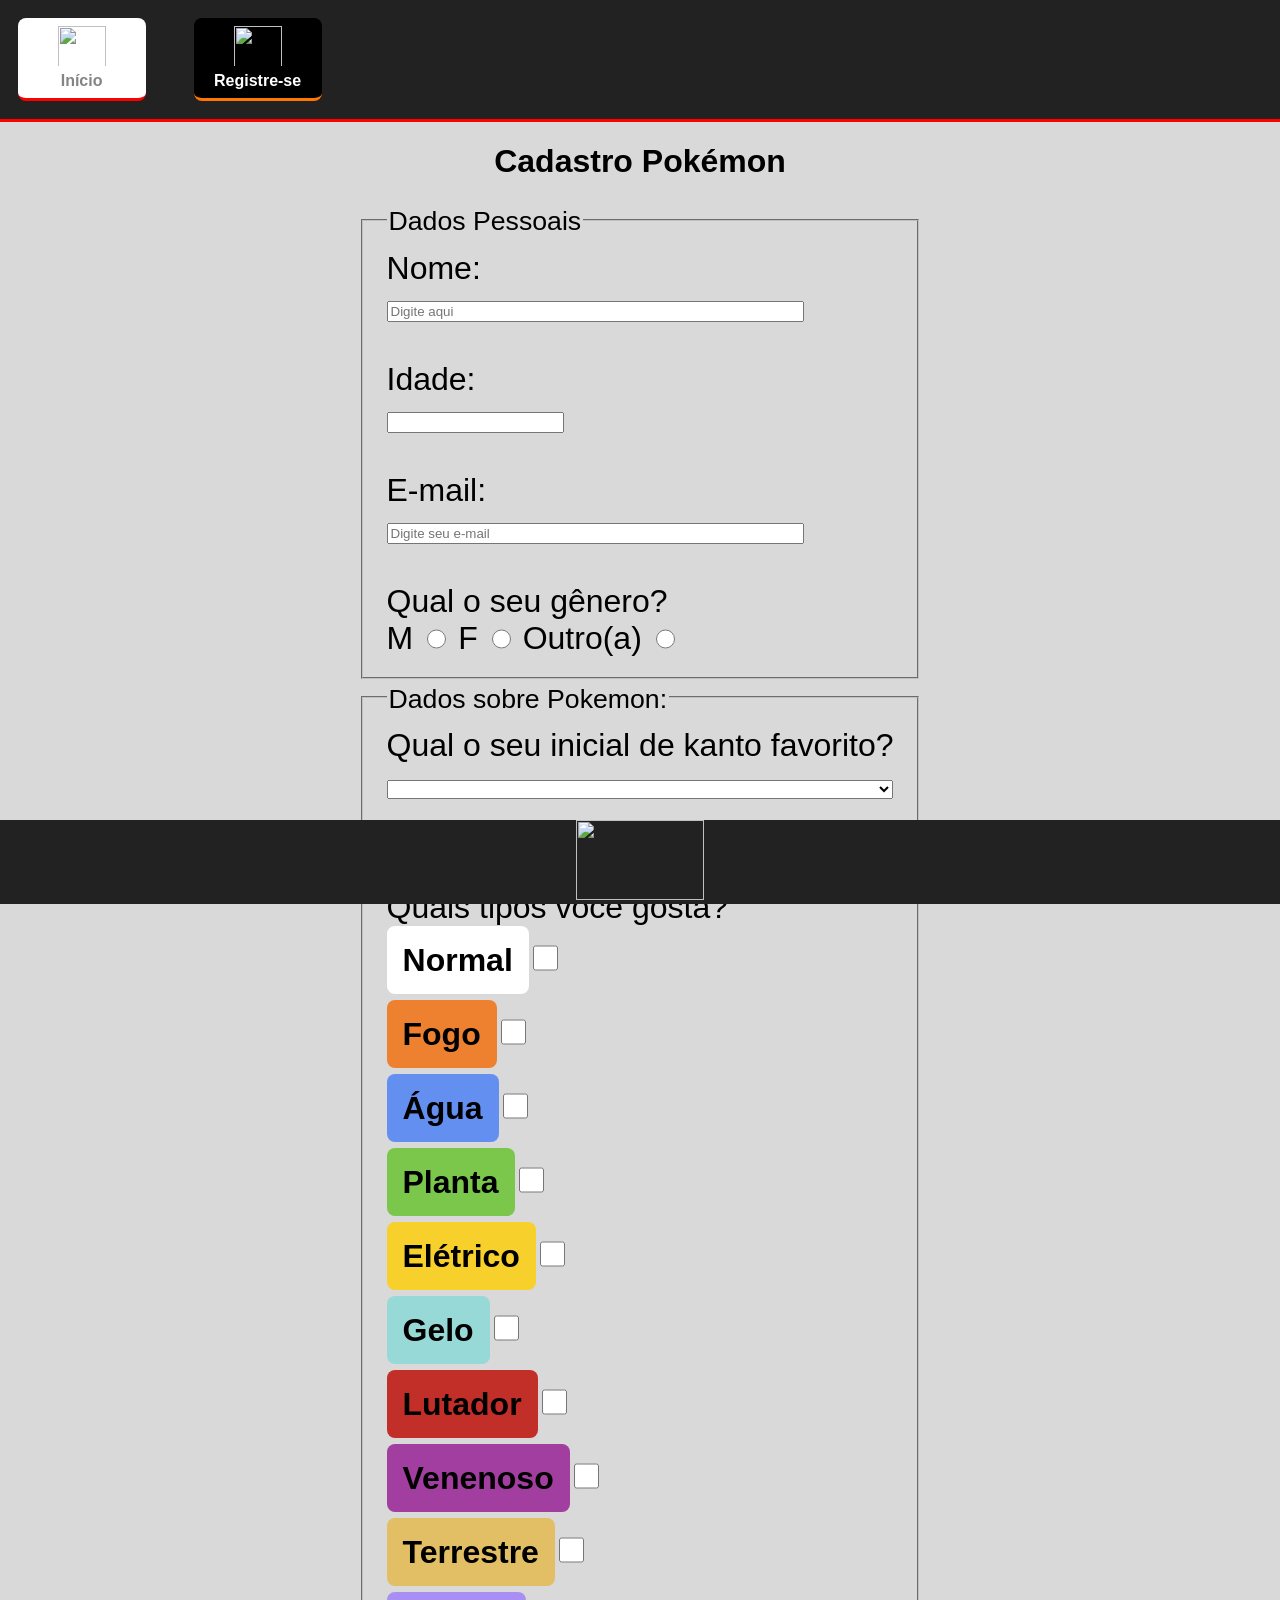
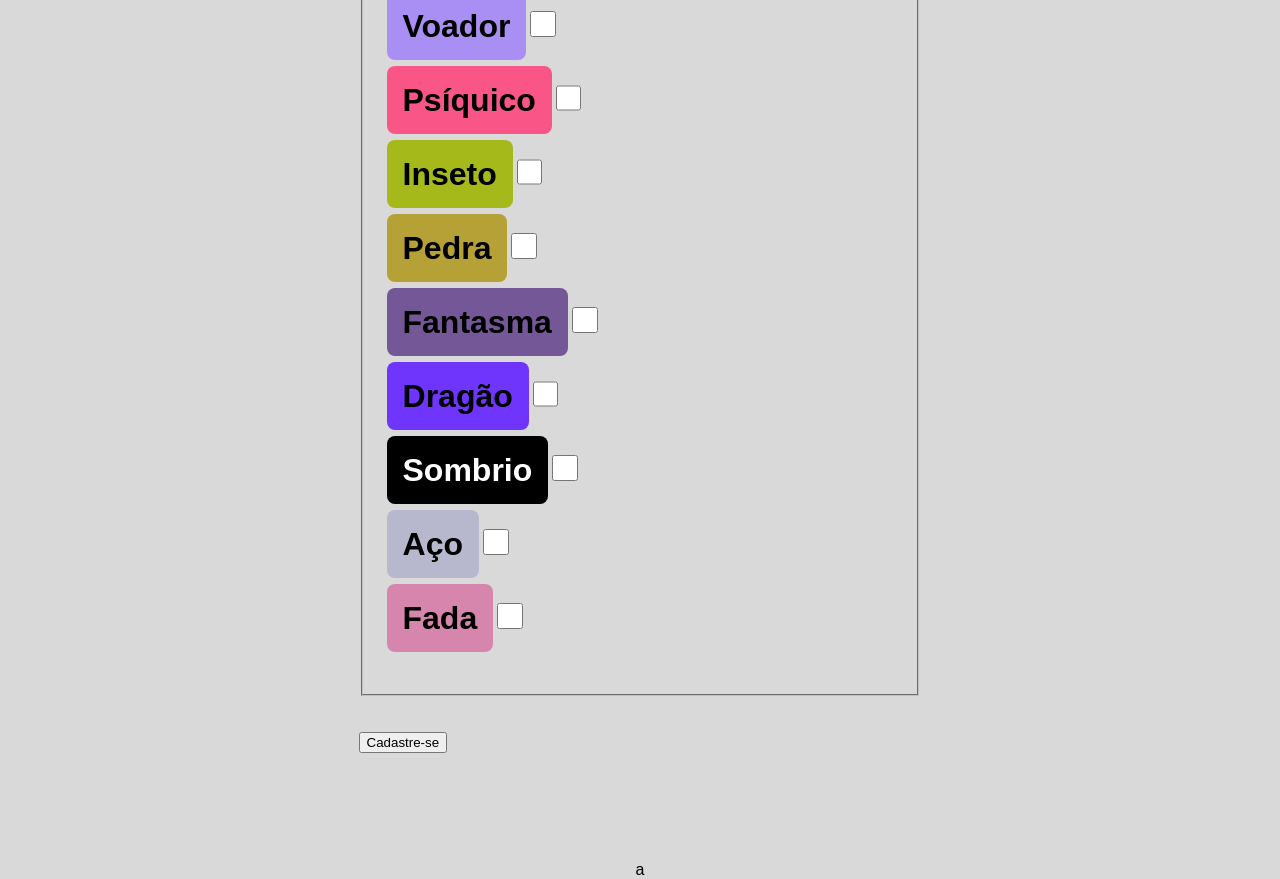
==== formulario.html @ 8a018262 "Add files via upload" ====
<!DOCTYPE html>
<html>
<head>
	<meta charset="utf-8">
	<meta name="viewport" content="width=device-width, initial-scale=1">
	<title>Formulário Pokémon</title>
	<link rel="icon" type="image/jpg" href="Imagens/favicon.ico">
	<link rel="stylesheet" type="text/css" href="css.css">
</head>
<body>
	<div class="caixatexto" id="comeco">
		<a href="index.html" class="vermelho">
			<img src="Imagens/favicon.ico">
			Início
		</a>
		<a href="formulario.html" rel="noreferrer noopener" class="laranja selecionado">
			<img src="Imagens/fotologin.png">
			Registre-se
		</a>
	</div>
	<main class="principal">
	<h1>Cadastro Pokémon</h1>
	<form>
		<fieldset class="form">
			<legend><small>Dados Pessoais</small></legend>
			Nome:<br>
			<input class="input" type="text" name="nome" id="nome" placeholder="Digite aqui" size="50" required>
			<br><br>
			Idade:<br>
			<input class="input" type="number" name="idade" id="idade"><br><br>
			E-mail:<br>
			<input class="input" type="e-mail" name="email" id="email" placeholder="Digite seu e-mail" size="50"><br><br>
			Qual o seu gênero?<br>
			M <input id="sexo" name="sexo" type="radio" style="height: 1.2rem; width: 1.2rem;">
			F <input id="sexo" name="sexo" type="radio" style="height: 1.2rem; width: 1.2rem;">
			Outro(a) <input id="sexo" name="sexo" type="radio" style="height: 1.2rem; width: 1.2rem;">
		</fieldset>
		<fieldset class="form dois">
			<legend><small>Dados sobre Pokemon:</small></legend>
			Qual o seu inicial de kanto favorito?<br>
			<select class="input">
				<option></option>
				<option>Bulbasaur</option>
				<option>Ivysaur</option>
				<option>Venusaur</option>
				<option>Charmander</option>
				<option>Charmeleon</option>
				<option>Charizard</option>
				<option>Squirtle</option>
				<option>Wartortle</option>
				<option>Blastoise</option>
			</select><br><br>
			Quais tipos você gosta?<br>
			<div class="list">
			<span class="tipo normal">Normal</span><input type="checkbox" name="normal" id="tipo" style="height: 1.6rem; width: 1.6rem;"><br><br>
			<span class="tipo fogo">Fogo</span><input type="checkbox" name="fogo" id="tipo" style="height: 1.6rem; width: 1.6rem;"><br><br>
			<span class="tipo agua">Água</span><input type="checkbox" name="agua" id="tipo" style="height: 1.6rem; width: 1.6rem;"><br><br>
			<span class="tipo planta">Planta</span><input type="checkbox" name="planta" id="tipo" style="height: 1.6rem; width: 1.6rem;"><br><br>
			<span class="tipo eletrico">Elétrico</span><input type="checkbox" name="eletrico" id="tipo" style="height: 1.6rem; width: 1.6rem;"><br><br>
			<span class="tipo gelo">Gelo</span><input type="checkbox" name="gelo" id="tipo" style="height: 1.6rem; width: 1.6rem;"><br><br>
			<span class="tipo lutador">Lutador</span><input type="checkbox" name="lutador" id="tipo" style="height: 1.6rem; width: 1.6rem;"><br><br>
			<span class="tipo venenoso">Venenoso</span><input type="checkbox" name="venenoso" id="tipo" style="height: 1.6rem; width: 1.6rem;"><br><br>
			<span class="tipo terrestre">Terrestre</span><input type="checkbox" name="terrestre" id="tipo" style="height: 1.6rem; width: 1.6rem;"><br><br>
			<span class="tipo voador">Voador</span><input type="checkbox" name="voador" id="tipo" style="height: 1.6rem; width: 1.6rem;"><br><br>
			<span class="tipo psiquico">Psíquico</span><input type="checkbox" name="psiquico" id="tipo" style="height: 1.6rem; width: 1.6rem;"><br><br>
			<span class="tipo inseto">Inseto</span><input type="checkbox" name="inseto" id="tipo" style="height: 1.6rem; width: 1.6rem;"><br><br>
			<span class="tipo pedra">Pedra</span><input type="checkbox" name="pedra" id="tipo" style="height: 1.6rem; width: 1.6rem;"><br><br>
			<span class="tipo fantasma">Fantasma</span><input type="checkbox" name="fantasma" id="tipo" style="height: 1.6rem; width: 1.6rem;"><br><br>
			<span class="tipo dragao">Dragão</span><input type="checkbox" name="dragao" id="tipo" style="height: 1.6rem; width: 1.6rem;"><br><br>
			<span class="tipo sombrio">Sombrio</span><input type="checkbox" name="sobrio" id="tipo" style="height: 1.6rem; width: 1.6rem;"><br><br>
			<span class="tipo aco">Aço</span><input type="checkbox" name="aco" id="tipo" style="height: 1.6rem; width: 1.6rem;"><br><br>
			<span class="tipo fada">Fada</span><input type="checkbox" name="fada" id="tipo" style="height: 1.6rem; width: 1.6rem;"><br><br>
			</div>
		</fieldset>
		<br><br>
		<input type="submit" id="cadastrar" value="Cadastre-se" height=" 100px" width="500px">
	</form>

	<br><br><br><br><br><br>a
	<footer><a href="#comeco"><img src="Imagens/logopokemon.png" class="imagem"></a></footer>
	</main>
</body>
</html>
---- css.css ----
body{
	margin: 0;
	font-family: Arial;
	background-color: rgba(0, 0, 0, 0.15);
}

.principal{
	display: flex;
	flex-direction: column;
	align-items: center;
}

.caixatexto{
	display: flex;
	align-items: flex-start;
	width: 100%;
	background-color: #222;
	padding: 1.1rem;
	box-sizing: border-box;
	border-bottom: 3px solid #f00;
	gap: 3rem;
}

.caixatexto a {
	font-weight: bold;
	display: inline-flex;
	flex-direction: column;
	align-items: center;
	border-radius: 0.5rem;
	color: #868383;
	background-color: #fff;
	gap: 0.4rem;
	text-decoration: none;
	padding: 0.5rem 1rem;
	width: 6rem;
	transition: background-color 0.2s, transform 0.2s;
}

.caixatexto img {
	width: 3rem;
	height: 3rem;
}

.vermelho{
	border-bottom: 3px solid #f00;
}

.vermelho.selecionado{
	color: #FFFFFF;
	background-color: #000000;
}

.vermelho:hover {
	background-color: #f00;
	transform: translateY(-0.2rem);
}

.laranja{
	border-bottom: 3px solid #f70;
}

.laranja.selecionado{
	color: #FFFFFF;
	background-color: #000000;
}

.laranja:hover {
	background-color: #f70;
	transform: translateY(-0.2rem);
}

.caixatexto a:hover {
	color: #302e2e
}

.caixatexto img {
	max-height: 2.5rem;
	max-width: 100%;
	display: block;
}

.caixatexto span {
	font-size: 1rem;
}

.tipo{
	border-radius: 0.5rem;
	color: #000;
	font-weight: bold;
	padding: 1rem;
}

.planta{
	background-color: #7AC74C;
}

.venenoso{
	background-color: #A33EA1;
}

.fogo{
	background-color: #EE8130;
}

.voador{
	background-color: #A98FF3;
}

.agua{
	background-color: #6390F0;
}

.lutador{
	background-color: #C22E28;
}

.gelo{
	background-color: #96D9D6;
}

.fada{
	background-color: #D685AD;
}

.dragao{
	background-color: #6F35FC;
}

.terrestre{
	background-color: #E2BF65;
}

.inseto{
	background-color: #A6B91A;
}

.fantasma{
	background-color: #735797;
}

.pedra{
	background-color: #B6A136;
}

.sombrio{
	background-color: #000;
	color: #fff;
}

.aco{
	background-color: #B7B7CE;
}

.psiquico{
	background-color: #F95587;
}

.normal{
	background-color: #fff;
}

.eletrico{
	background-color: #F7D02C;
}


.tabela{
	border-radius: 1rem;
	text-align: center;
	font-size: 25px;
}

.tabela img{
	height: 200px;
	width: 200px;
}

.tabela td{
	background-color: #888;
}

.tabela th{
	background-color: #888;
}
.imagem{
	height: 5rem;
	width: 8rem;
}

.form{
	font-size: 2rem;
}

.list{
}

.form.dois{
	font-size: 2rem;
	display: flex;
	flex-direction: column;
	gap: 1rem;
}

.input{
	font-size: 1.2  rem;
}

footer{
	display: flex;
	flex-direction: column;
	align-items: center;
	position: fixed;
	top: calc(100vh - 5rem);
	left: 0;
	width: 100%;
	background-color: #222;
}
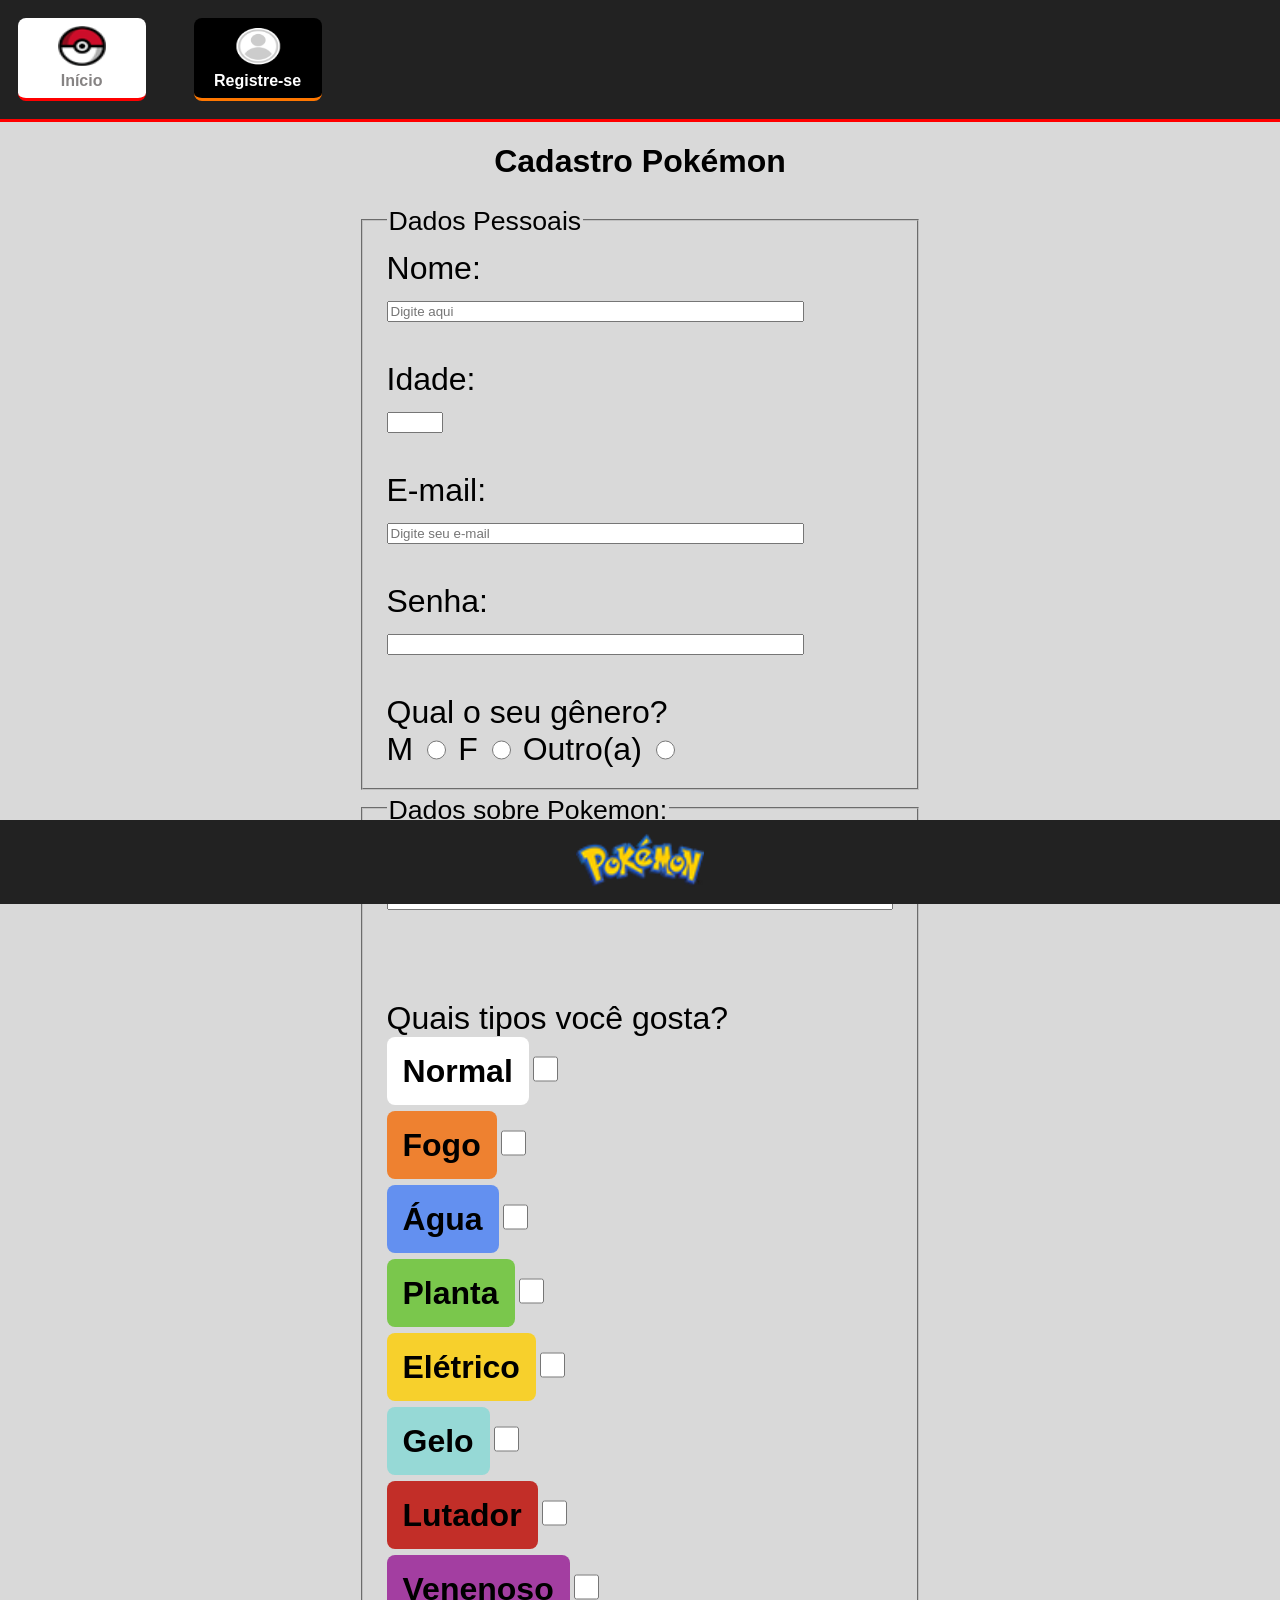
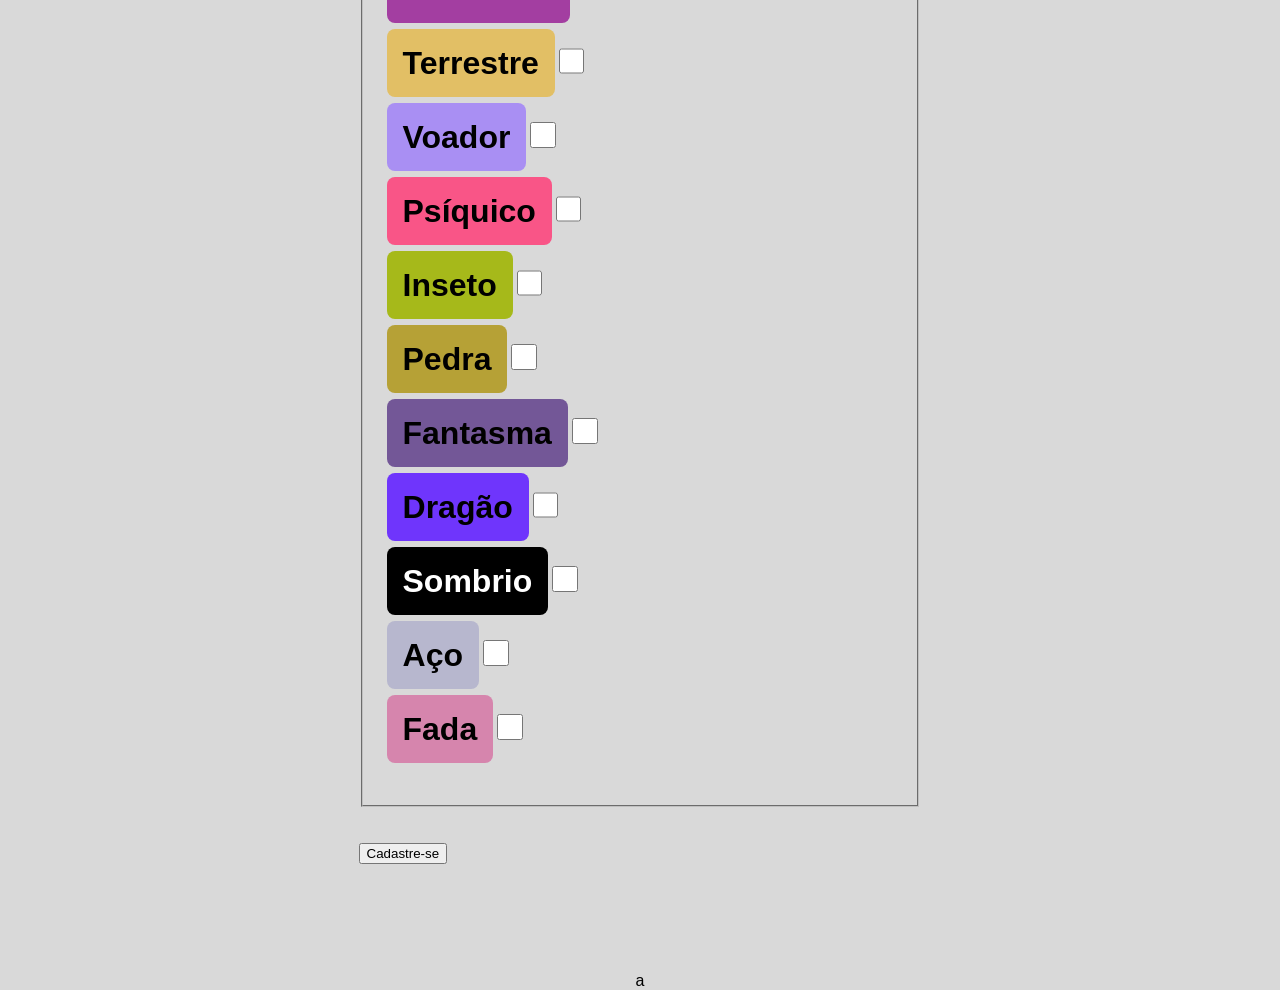
==== commit a7e846ff: "Update formulario.html" ====
--- a/formulario.html
+++ b/formulario.html
@@ -27,9 +27,11 @@
 			<input class="input" type="text" name="nome" id="nome" placeholder="Digite aqui" size="50" required>
 			<br><br>
 			Idade:<br>
-			<input class="input" type="number" name="idade" id="idade"><br><br>
+			<input class="input" type="number" name="idade" id="idade" min="1" max="120"><br><br>
 			E-mail:<br>
 			<input class="input" type="e-mail" name="email" id="email" placeholder="Digite seu e-mail" size="50"><br><br>
+			Senha:<br>
+			<input class="input" type="password" name="senha" id="senha" minlength="10" maxlength="100" size="50"><br><br>
 			Qual o seu gênero?<br>
 			M <input id="sexo" name="sexo" type="radio" style="height: 1.2rem; width: 1.2rem;">
 			F <input id="sexo" name="sexo" type="radio" style="height: 1.2rem; width: 1.2rem;">
@@ -80,4 +82,4 @@
 	<footer><a href="#comeco"><img src="Imagens/logopokemon.png" class="imagem"></a></footer>
 	</main>
 </body>
-</html>+</html>
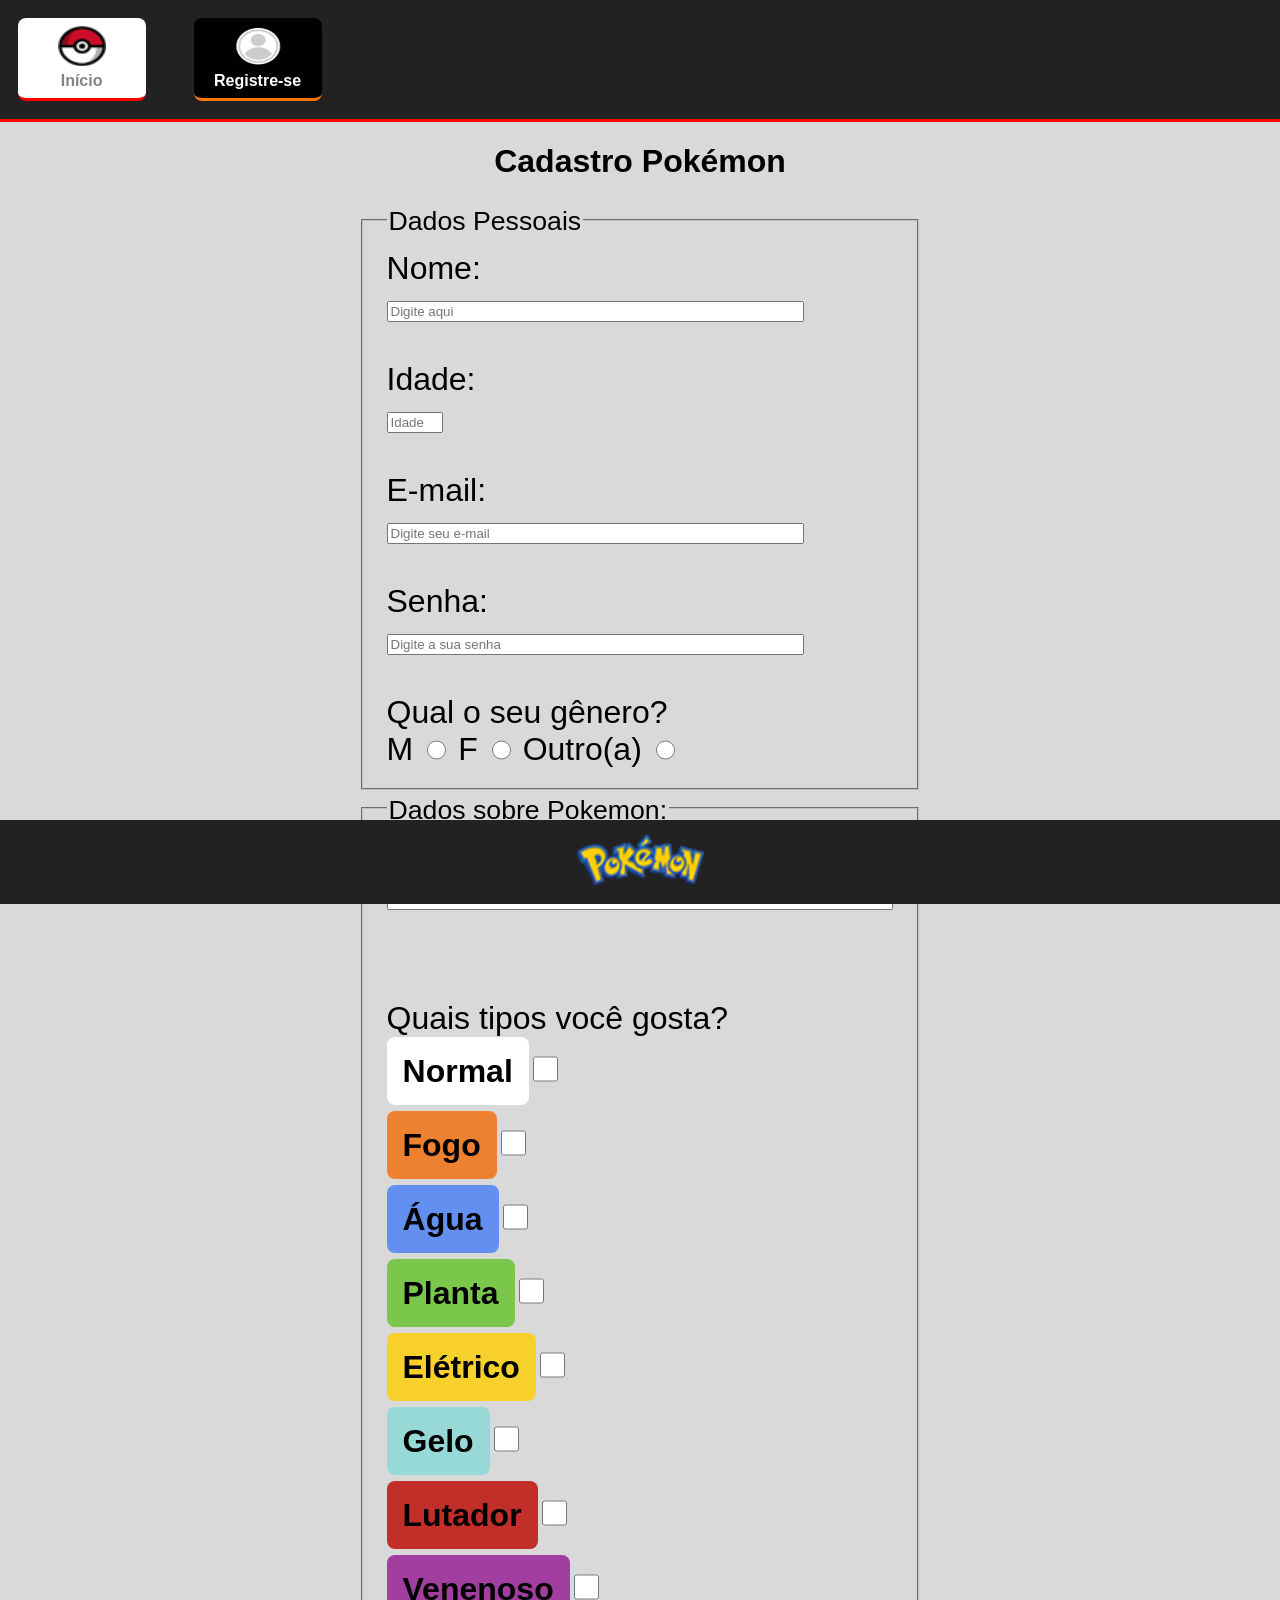
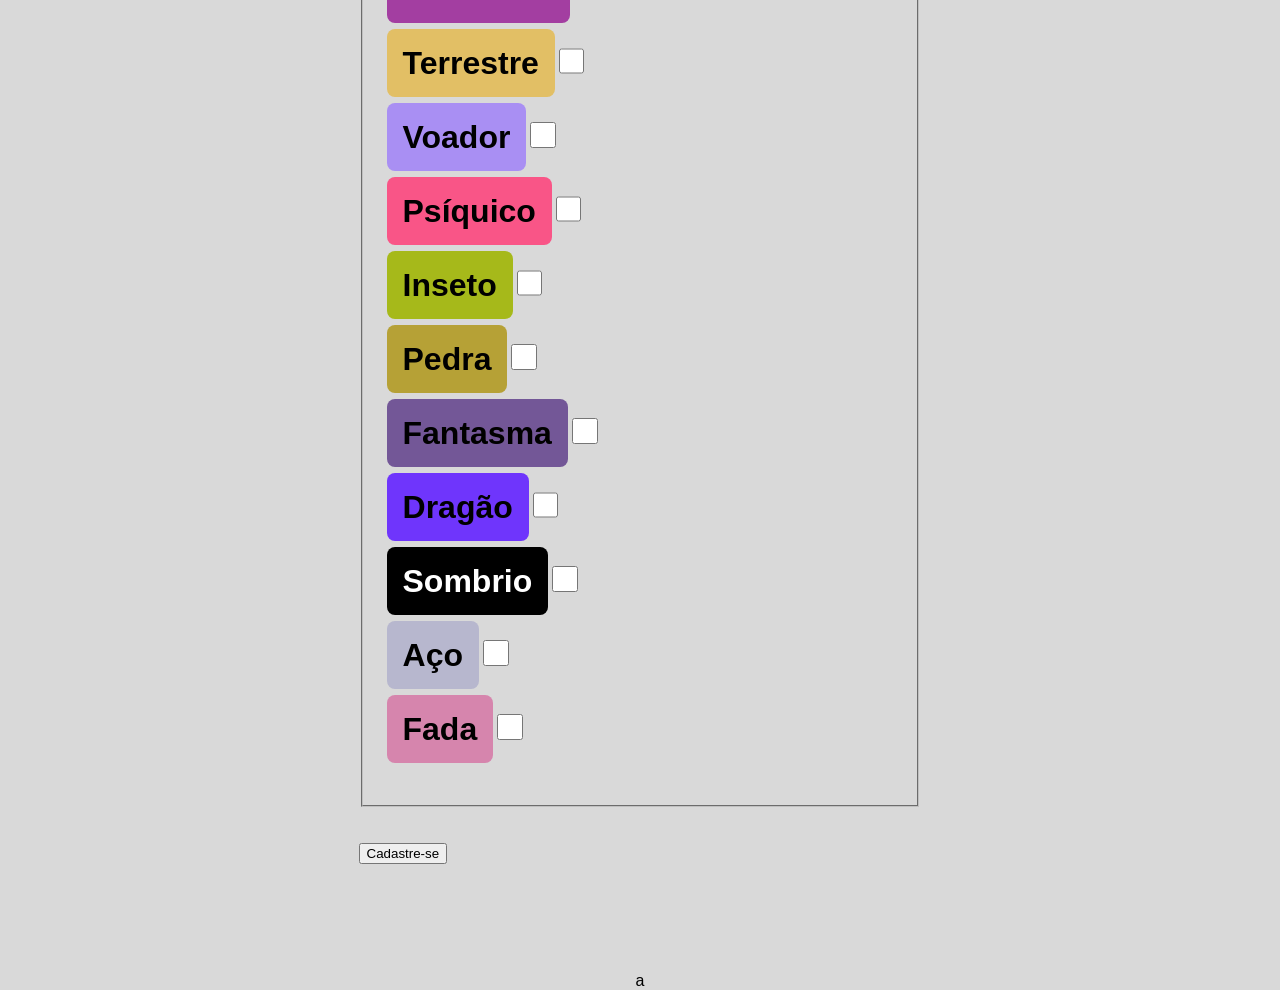
==== commit 2fb40f4a: "Update formulario.html" ====
--- a/formulario.html
+++ b/formulario.html
@@ -27,13 +27,13 @@
 			<input class="input" type="text" name="nome" id="nome" placeholder="Digite aqui" size="50" required>
 			<br><br>
 			Idade:<br>
-			<input class="input" type="number" name="idade" id="idade" min="1" max="120"><br><br>
+			<input class="input" type="number" name="idade" id="idade" min="1" max="120" placeholder="Idade" required><br><br>
 			E-mail:<br>
-			<input class="input" type="e-mail" name="email" id="email" placeholder="Digite seu e-mail" size="50"><br><br>
+			<input class="input" type="e-mail" name="email" id="email" placeholder="Digite seu e-mail" size="50" required><br><br>
 			Senha:<br>
-			<input class="input" type="password" name="senha" id="senha" minlength="10" maxlength="100" size="50"><br><br>
+			<input class="input" type="password" name="senha" id="senha" minlength="10" maxlength="100" size="50" placeholder="Digite a sua senha" required><br><br>
 			Qual o seu gênero?<br>
-			M <input id="sexo" name="sexo" type="radio" style="height: 1.2rem; width: 1.2rem;">
+			M <input id="sexo" name="sexo" type="radio" style="height: 1.2rem; width: 1.2rem;" selected>
 			F <input id="sexo" name="sexo" type="radio" style="height: 1.2rem; width: 1.2rem;">
 			Outro(a) <input id="sexo" name="sexo" type="radio" style="height: 1.2rem; width: 1.2rem;">
 		</fieldset>
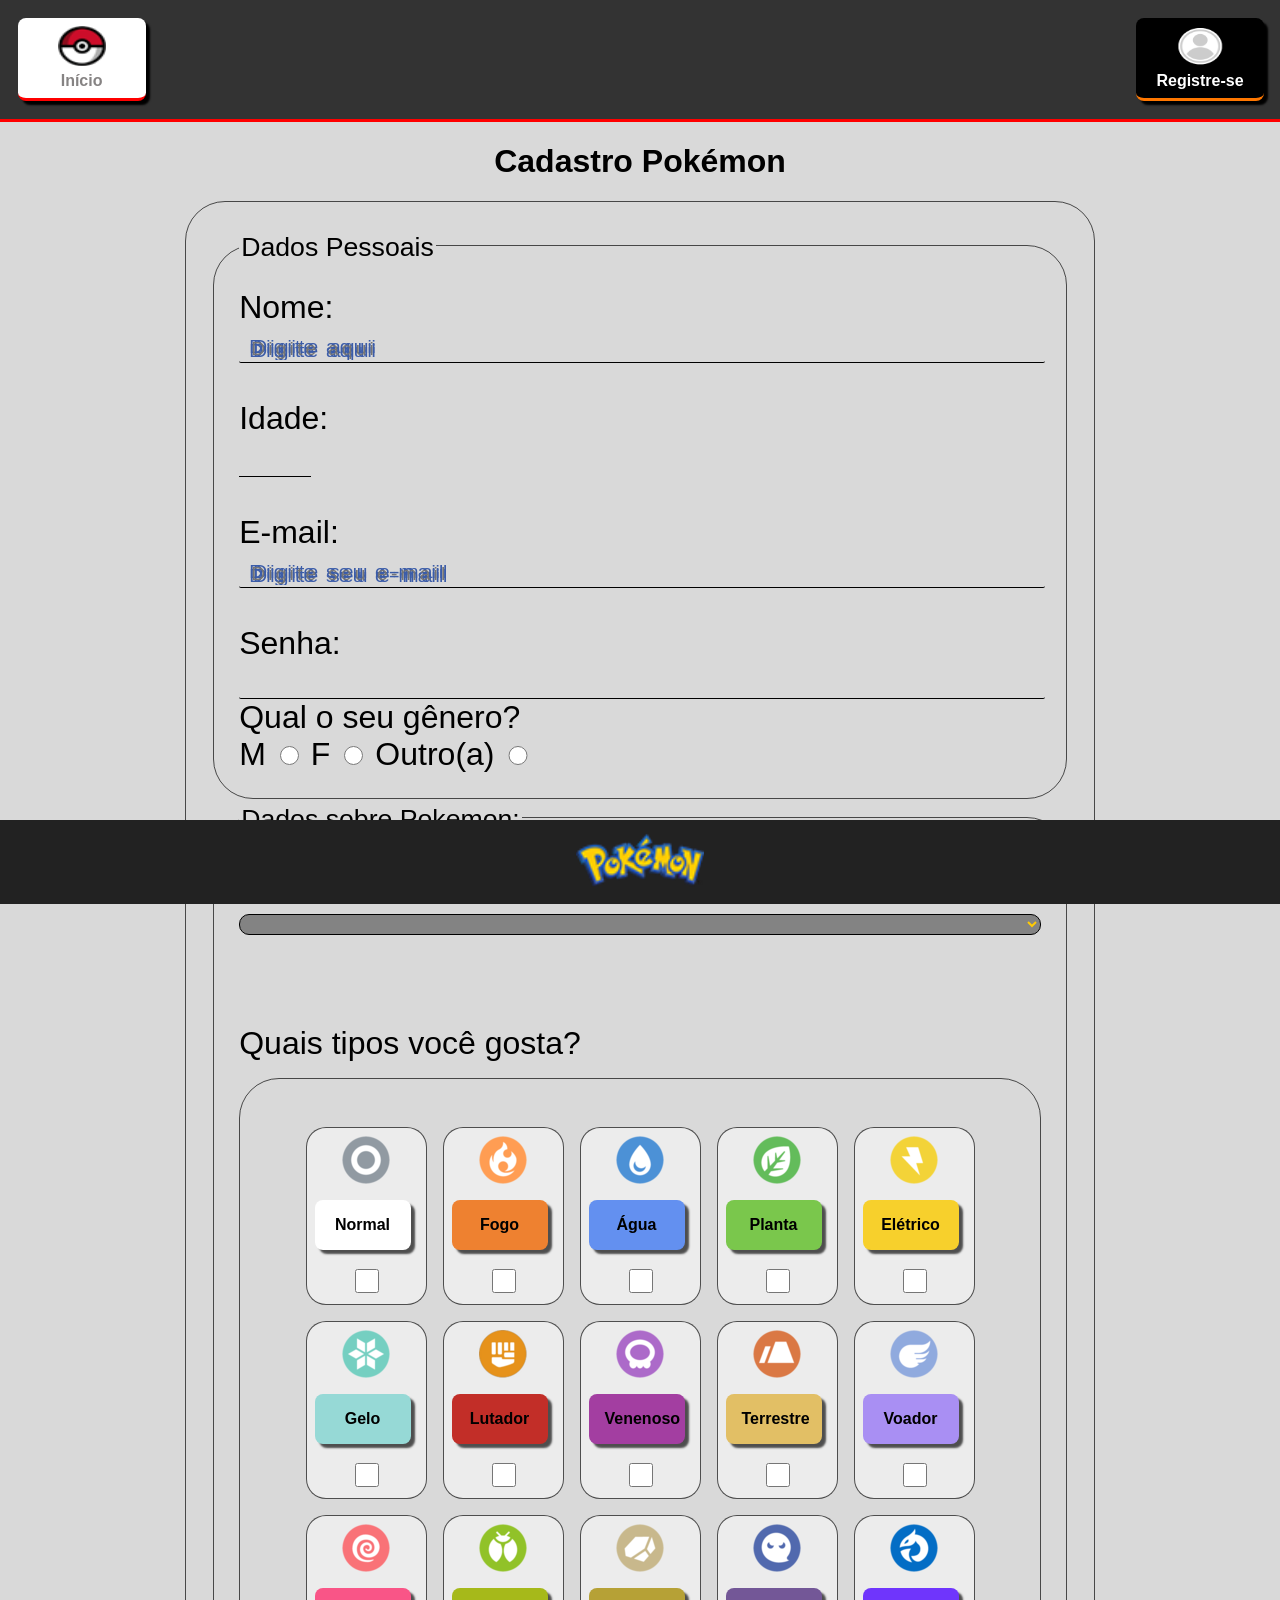
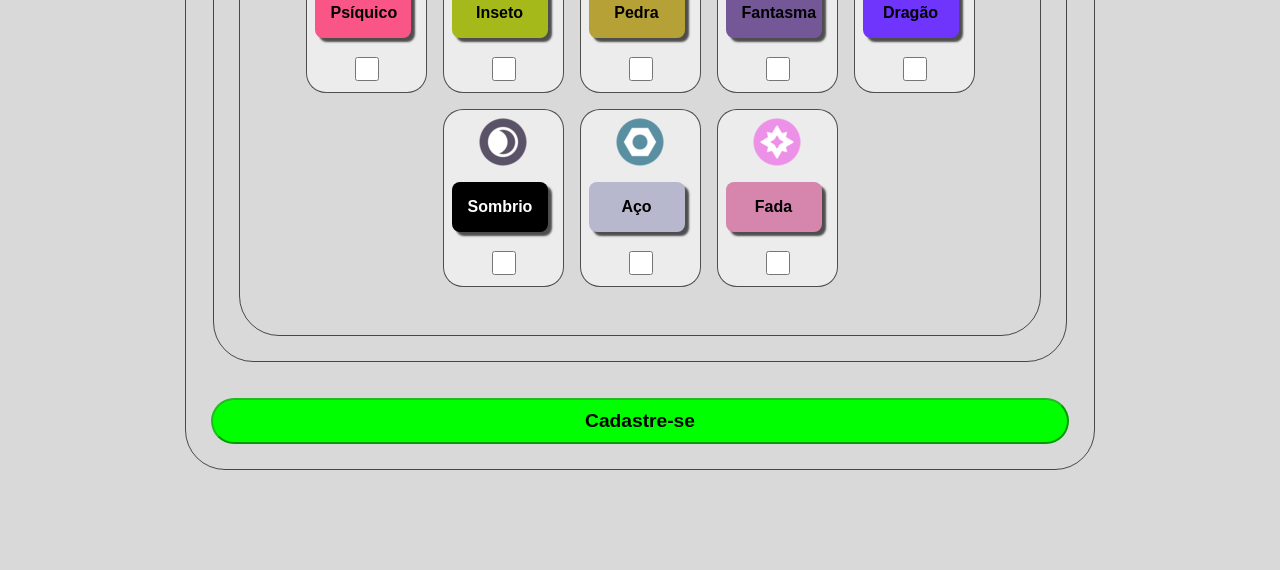
==== commit 0b33ae26: "Add files via upload" ====
--- a/formulario.html
+++ b/formulario.html
@@ -6,6 +6,7 @@
 	<title>Formulário Pokémon</title>
 	<link rel="icon" type="image/jpg" href="Imagens/favicon.ico">
 	<link rel="stylesheet" type="text/css" href="css.css">
+	<link rel="stylesheet" href="https://fonts.cdnfonts.com/css/pokemon-solid">
 </head>
 <body>
 	<div class="caixatexto" id="comeco">
@@ -24,16 +25,16 @@
 		<fieldset class="form">
 			<legend><small>Dados Pessoais</small></legend>
 			Nome:<br>
-			<input class="input" type="text" name="nome" id="nome" placeholder="Digite aqui" size="50" required>
+			<input class="input" type="text" name="nome" id="nome" placeholder="Digite aqui" required>
 			<br><br>
 			Idade:<br>
-			<input class="input" type="number" name="idade" id="idade" min="1" max="120" placeholder="Idade" required><br><br>
+			<input class="input" type="number" name="idade" id="idade" min="1" max="120"><br><br>
 			E-mail:<br>
-			<input class="input" type="e-mail" name="email" id="email" placeholder="Digite seu e-mail" size="50" required><br><br>
+			<input class="input" type="e-mail" name="email" id="email" placeholder="Digite seu e-mail" ><br><br>
 			Senha:<br>
-			<input class="input" type="password" name="senha" id="senha" minlength="10" maxlength="100" size="50" placeholder="Digite a sua senha" required><br><br>
+			<input type="password" name="senha" id="senha" minlength="10" maxlength="100">
 			Qual o seu gênero?<br>
-			M <input id="sexo" name="sexo" type="radio" style="height: 1.2rem; width: 1.2rem;" selected>
+			M <input id="sexo" name="sexo" type="radio" style="height: 1.2rem; width: 1.2rem;">
 			F <input id="sexo" name="sexo" type="radio" style="height: 1.2rem; width: 1.2rem;">
 			Outro(a) <input id="sexo" name="sexo" type="radio" style="height: 1.2rem; width: 1.2rem;">
 		</fieldset>
@@ -54,32 +55,30 @@
 			</select><br><br>
 			Quais tipos você gosta?<br>
 			<div class="list">
-			<span class="tipo normal">Normal</span><input type="checkbox" name="normal" id="tipo" style="height: 1.6rem; width: 1.6rem;"><br><br>
-			<span class="tipo fogo">Fogo</span><input type="checkbox" name="fogo" id="tipo" style="height: 1.6rem; width: 1.6rem;"><br><br>
-			<span class="tipo agua">Água</span><input type="checkbox" name="agua" id="tipo" style="height: 1.6rem; width: 1.6rem;"><br><br>
-			<span class="tipo planta">Planta</span><input type="checkbox" name="planta" id="tipo" style="height: 1.6rem; width: 1.6rem;"><br><br>
-			<span class="tipo eletrico">Elétrico</span><input type="checkbox" name="eletrico" id="tipo" style="height: 1.6rem; width: 1.6rem;"><br><br>
-			<span class="tipo gelo">Gelo</span><input type="checkbox" name="gelo" id="tipo" style="height: 1.6rem; width: 1.6rem;"><br><br>
-			<span class="tipo lutador">Lutador</span><input type="checkbox" name="lutador" id="tipo" style="height: 1.6rem; width: 1.6rem;"><br><br>
-			<span class="tipo venenoso">Venenoso</span><input type="checkbox" name="venenoso" id="tipo" style="height: 1.6rem; width: 1.6rem;"><br><br>
-			<span class="tipo terrestre">Terrestre</span><input type="checkbox" name="terrestre" id="tipo" style="height: 1.6rem; width: 1.6rem;"><br><br>
-			<span class="tipo voador">Voador</span><input type="checkbox" name="voador" id="tipo" style="height: 1.6rem; width: 1.6rem;"><br><br>
-			<span class="tipo psiquico">Psíquico</span><input type="checkbox" name="psiquico" id="tipo" style="height: 1.6rem; width: 1.6rem;"><br><br>
-			<span class="tipo inseto">Inseto</span><input type="checkbox" name="inseto" id="tipo" style="height: 1.6rem; width: 1.6rem;"><br><br>
-			<span class="tipo pedra">Pedra</span><input type="checkbox" name="pedra" id="tipo" style="height: 1.6rem; width: 1.6rem;"><br><br>
-			<span class="tipo fantasma">Fantasma</span><input type="checkbox" name="fantasma" id="tipo" style="height: 1.6rem; width: 1.6rem;"><br><br>
-			<span class="tipo dragao">Dragão</span><input type="checkbox" name="dragao" id="tipo" style="height: 1.6rem; width: 1.6rem;"><br><br>
-			<span class="tipo sombrio">Sombrio</span><input type="checkbox" name="sobrio" id="tipo" style="height: 1.6rem; width: 1.6rem;"><br><br>
-			<span class="tipo aco">Aço</span><input type="checkbox" name="aco" id="tipo" style="height: 1.6rem; width: 1.6rem;"><br><br>
-			<span class="tipo fada">Fada</span><input type="checkbox" name="fada" id="tipo" style="height: 1.6rem; width: 1.6rem;"><br><br>
+			<div class="tipoform"><img src="Imagens/Normal.png"><span class="tipo normal">Normal</span><input type="checkbox" name="normal" id="tipo"></div>
+			<div class="tipoform"><img src="Imagens/Fogo.png"><span class="tipo fogo">Fogo</span><input type="checkbox" name="fogo" id="tipo"></div>
+			<div class="tipoform"><img src="Imagens/Água.png"><span class="tipo agua">Água</span><input type="checkbox" name="agua" id="tipo"></div>
+			<div class="tipoform"><img src="Imagens/Planta.png" ><span class="tipo planta">Planta</span><input type="checkbox" name="planta" id="tipo"></div>
+			<div class="tipoform"><img src="Imagens/Elétrico.png"><span class="tipo eletrico">Elétrico</span><input type="checkbox" name="eletrico" id="tipo"></div>			
+			<div class="tipoform"><img src="Imagens/Gelo.png"><span class="tipo gelo">Gelo</span><input type="checkbox" name="gelo" id="tipo"></div>						
+			<div class="tipoform"><img src="Imagens/Lutador.png"><span class="tipo lutador">Lutador</span><input type="checkbox" name="lutador" id="tipo" ></div>
+			<div class="tipoform"><img src="Imagens/Venenoso.png"><span class="tipo venenoso">Venenoso</span><input type="checkbox" name="venenoso" id="tipo" ></div>
+			<div class="tipoform"><img src="Imagens/Terrestre.png"><span class="tipo terrestre">Terrestre</span><input type="checkbox" name="terrestre" id="tipo" ></div>
+			<div class="tipoform"><img src="Imagens/Voador.png"><span class="tipo voador">Voador</span><input type="checkbox" name="voador" id="tipo"></div>
+			<div class="tipoform"><img src="Imagens/Psíquico.png"><span class="tipo psiquico">Psíquico</span><input type="checkbox" name="psiquico" id="tipo"></div>
+			<div class="tipoform"><img src="Imagens/Inseto.png"><span class="tipo inseto">Inseto</span><input type="checkbox" name="inseto" id="tipo"></div>						
+			<div class="tipoform"><img src="Imagens/Pedra.png"><span class="tipo pedra">Pedra</span><input type="checkbox" name="pedra" id="tipo"></div>
+			<div class="tipoform"><img src="Imagens/Fantasma.png"><span class="tipo fantasma">Fantasma</span><input type="checkbox" name="fantasma" id="tipo"></div>
+			<div class="tipoform"><img src="Imagens/Dragão.png"><span class="tipo dragao">Dragão</span><input type="checkbox" name="dragao" id="tipo"></div>
+			<div class="tipoform"><img src="Imagens/Sombrio.png"><span class="tipo sombrio">Sombrio</span><input type="checkbox" name="sobrio" id="tipo"></div>
+			<div class="tipoform"><img src="Imagens/Aço.png"><span class="tipo aco">Aço</span><input type="checkbox" name="aco" id="tipo"></div>
+			<div class="tipoform"><img src="Imagens/Fada.png"><span class="tipo fada">Fada</span><input type="checkbox" name="fada" id="tipo"></div>
 			</div>
 		</fieldset>
 		<br><br>
 		<input type="submit" id="cadastrar" value="Cadastre-se" height=" 100px" width="500px">
 	</form>
-
-	<br><br><br><br><br><br>a
 	<footer><a href="#comeco"><img src="Imagens/logopokemon.png" class="imagem"></a></footer>
 	</main>
 </body>
-</html>
+</html>
--- a/css.css
+++ b/css.css
@@ -1,8 +1,21 @@
 body{
 	margin: 0;
+	margin-bottom: 100px;
 	font-family: Arial;
 	background-color: rgba(0, 0, 0, 0.15);
 }
+.pokefonte{
+	font-family: 'Pokemon Solid', sans-serif;
+	font-size: 15px;
+	color: #ffcb05;
+	letter-spacing: 6.7px;
+	text-shadow: 
+	-2px -2px 0 #3b5ca8,
+	2px -2px 0 #3b5ca8,
+	-2px 2px 0 #3b5ca8,
+	2px 2px 0 #3b5ca8;
+	cursor:pointer;
+}
 
 .principal{
 	display: flex;
@@ -14,7 +27,7 @@
 	display: flex;
 	align-items: flex-start;
 	width: 100%;
-	background-color: #222;
+	background-color: #333;
 	padding: 1.1rem;
 	box-sizing: border-box;
 	border-bottom: 3px solid #f00;
@@ -34,6 +47,7 @@
 	padding: 0.5rem 1rem;
 	width: 6rem;
 	transition: background-color 0.2s, transform 0.2s;
+	box-shadow: 4px 4px 2px rgb(0, 0, 0);
 }
 
 .caixatexto img {
@@ -57,6 +71,8 @@
 
 .laranja{
 	border-bottom: 3px solid #f70;
+	position:absolute;
+	right: 1rem;
 }
 
 .laranja.selecionado{
@@ -81,6 +97,97 @@
 
 .caixatexto span {
 	font-size: 1rem;
+}
+.logo{
+	width: 100%;
+	height: 100%;
+}
+details{
+	list-style: none;
+	position: absolute;
+	top: 7.43rem;
+	left: 0rem;
+	z-index: 1;
+	padding: 0.6rem 0.75rem;
+	background: rgba(34, 34, 34, 0.98);
+	border: 2px solid #f00;
+	border-radius: 0.8rem;
+	box-shadow: 0 12px 24px rgba(0, 0, 0, 0.35);
+}
+
+summary {
+	list-style: none;
+	cursor: pointer;
+	display: flex;
+	align-items: center;
+	justify-content: center;
+	padding: 0.25rem 0.5rem 0.35rem;
+	border-radius: 0.5rem;
+	transition: background-color 0.2s ease, transform 0.2s ease;
+}
+
+summary:hover {
+	background: rgba(255, 255, 255, 0.08);
+	transform: translateY(-1px);
+}
+
+details[open] > summary {
+	margin-bottom: 0.5rem;
+	border-bottom: 1px solid rgba(255, 255, 255, 0.15);
+}
+
+details ul {
+	margin: 0;
+	padding: 0;
+	list-style: none;
+}
+details li{
+	margin: 0.5rem;
+}
+
+
+
+.ul{
+	font-family: 'Pokemon Solid', sans-serif;
+	text-decoration: none;
+	display: block;
+	background-color: rgba(255, 255, 255, 0.08);
+	border: 2px solid #f00;
+	border-radius: 0.6rem;
+	padding: 0.55rem 0.8rem;
+	transition: transform 0.2s ease, box-shadow 0.2s ease, background-color 0.2s ease;
+}
+
+.ul:hover {
+	transform: translateX(0.4rem);
+	background-color: rgba(255, 255, 255, 0.14);
+	box-shadow: 0 8px 14px rgba(0, 0, 0, 0.2);
+}
+
+.bulba{
+	color: #7AC74C;
+}
+.char{
+	color: #EE8130;
+}
+.squir{
+	color: #6390F0;
+}
+.sitepokemon{
+	font-family: 'Pokemon Solid', sans-serif;
+	font-weight:bold;
+	font-size: 2rem;
+	font-style: italic;
+	text-decoration: none;
+	color: rgb(16, 165, 41);
+	text-shadow: 
+	-2px -2px 0 #eeea0d,
+	2px -2px 0 #eeea0d,
+	-2px 2px 0 #eeea0d,
+	2px 2px 0 #eeea0d;
+}
+.sitepokemon:hover{
+	transition: translateY(-4px);
 }
 
 .tipo{
@@ -88,6 +195,10 @@
 	color: #000;
 	font-weight: bold;
 	padding: 1rem;
+	box-shadow: 4px 4px 2px rgba(0, 0, 0, 0.67);
+	text-align: center;
+	font-size: 1rem;
+	width: 4rem;
 }
 
 .planta{
@@ -168,12 +279,29 @@
 	border-radius: 1rem;
 	text-align: center;
 	font-size: 25px;
+	box-shadow: 4px 4px 2px rgba(0, 0, 0, 0.4);
 }
 
 .tabela img{
 	height: 200px;
 	width: 200px;
 }
+.tabela img:hover{
+	animation: pulinho 0.2s ease infinite, rodar 0.5s ease infinite;
+}
+@keyframes rodar{
+	0%, 100% { rotate: 0deg; }
+	15% { rotate: 30deg; }
+	40%, 60% { rotate: 0deg; }
+	85% { rotate: -30deg; }
+}
+
+@keyframes pulinho{
+	0%, 100% { translate: 0 0; }
+	15% { translate: 0 0; }
+	40%, 60% { translate: 0 -25px; }
+	85% { translate: 0 0; }
+}
 
 .tabela td{
 	background-color: #888;
@@ -188,21 +316,150 @@
 }
 
 .form{
+	border: none;
 	font-size: 2rem;
-}
-
+	border: rgba(0, 0, 0, 0.67) 1px solid;
+	border-radius: 40px;
+	padding: 25px;
+}
 .list{
+	display: flex;
+	flex-direction: row;
+	gap: 1rem;
+	flex-wrap: wrap;
+	justify-content: center;
+	border: rgba(0, 0, 0, 0.67) 1px solid;
+	border-radius: 40px;
+	padding: 3rem;
 }
 
 .form.dois{
+	border: none;
 	font-size: 2rem;
 	display: flex;
 	flex-direction: column;
 	gap: 1rem;
-}
-
-.input{
-	font-size: 1.2  rem;
+	border: rgba(0, 0, 0, 0.67) 1px solid;
+	border-radius: 40px;
+	padding: 25px;
+}
+
+input[type="text"], input[type="e-mail"], input[type="password"]{
+	font-family: 'Pokemon Solid', sans-serif;
+	font-size: 1.2rem;
+	color: #ffcb05;
+	text-shadow: 
+	-2px -2px 0 #3b5ca8,
+	2px -2px 0 #3b5ca8,
+	-2px 2px 0 #3b5ca8,
+	2px 2px 0 #3b5ca8;
+	letter-spacing: 0.2rem;
+	background-color: transparent;
+	border: transparent;
+	border-bottom: 1px solid #000;
+	border-radius: 2px;
+	width: 100%;
+	padding: 2px;
+	text-indent: 10px;
+}
+
+input[type="number"]{
+	font-family: 'Pokemon Solid', sans-serif;
+	font-size: 1.2rem;
+	color: #ffcb05;
+	text-shadow: 
+	-2px -2px 0 #3b5ca8,
+	2px -2px 0 #3b5ca8,
+	-2px 2px 0 #3b5ca8,
+	2px 2px 0 #3b5ca8;
+	letter-spacing: 0.2rem;
+	background-color: transparent;
+	border: transparent;
+	border-bottom: 1px solid #000;
+	padding: 5px;
+	text-indent: 15px;
+}
+
+input[type="text"]:focus, input[type="e-mail"]:focus, input[type="password"]:focus, input[type="number"]:focus{
+	outline: none;
+	border-bottom: 2px solid #000;
+}
+
+form{
+	width: 67%;
+	border: rgba(0, 0, 0, 0.67) 1px solid;
+	border-radius: 40px;
+	padding: 25px;
+	gap: 2rem;
+}
+
+input[type="submit"]{
+	width: 100%;
+	border-color: rgba(0, 0, 0, 0.4);
+	border-radius: 50px;
+	background-color: lime;
+	color: #000;
+	cursor:pointer;
+	padding: 10px;
+	font-size: larger;
+	font-weight: bold;
+	transition: transform 0.4s ease-in-out;
+}
+
+input[type="submit"]:hover{
+	transform: translateY(-5px);
+	background-color: #57d111 ;
+}
+
+.img{
+	top: 0;
+	left: 0;
+	z-index: -1;
+	width: 100%;
+	box-sizing: border-box;
+	height: 100%;
+	opacity: 0.2;
+	float: none;
+}
+.tipoform{
+	display: flex;
+	flex-direction: column;
+	gap: 1rem;
+	border: rgba(0, 0, 0, 0.67) 1px solid;
+	border-radius: 20px;
+	height: 10rem;
+	padding: 0.5rem;
+	background-color: rgba(255, 255, 255, 0.5);
+	text-align: center;
+}
+.tipoform img{
+	height: 3rem;
+	width: 3rem;
+	align-self: center;
+}
+.tipoform input{
+	color: #000;
+	background-color: #8b2121;
+	align-self: center;
+}
+select{
+	background: rgba(0, 0, 0, 0.40);
+	font-family: 'Pokemon Solid', sans-serif;
+	font-size: 1rem;
+	color: #ffcb05;
+	text-shadow: 
+	-2px -2px 0 #3b5ca8,
+	2px -2px 0 #3b5ca8,
+	-2px 2px 0 #3b5ca8,
+	2px 2px 0 #3b5ca8;
+	border: 1px solid black;
+	border-radius: 10px;
+}
+
+input[type="checkbox"]{
+	height: 1.6rem;
+	width: 6rem;
+	align-self: center;
 }
 
 footer{
@@ -214,4 +471,5 @@
 	left: 0;
 	width: 100%;
 	background-color: #222;
+	z-index: 2;
 }
